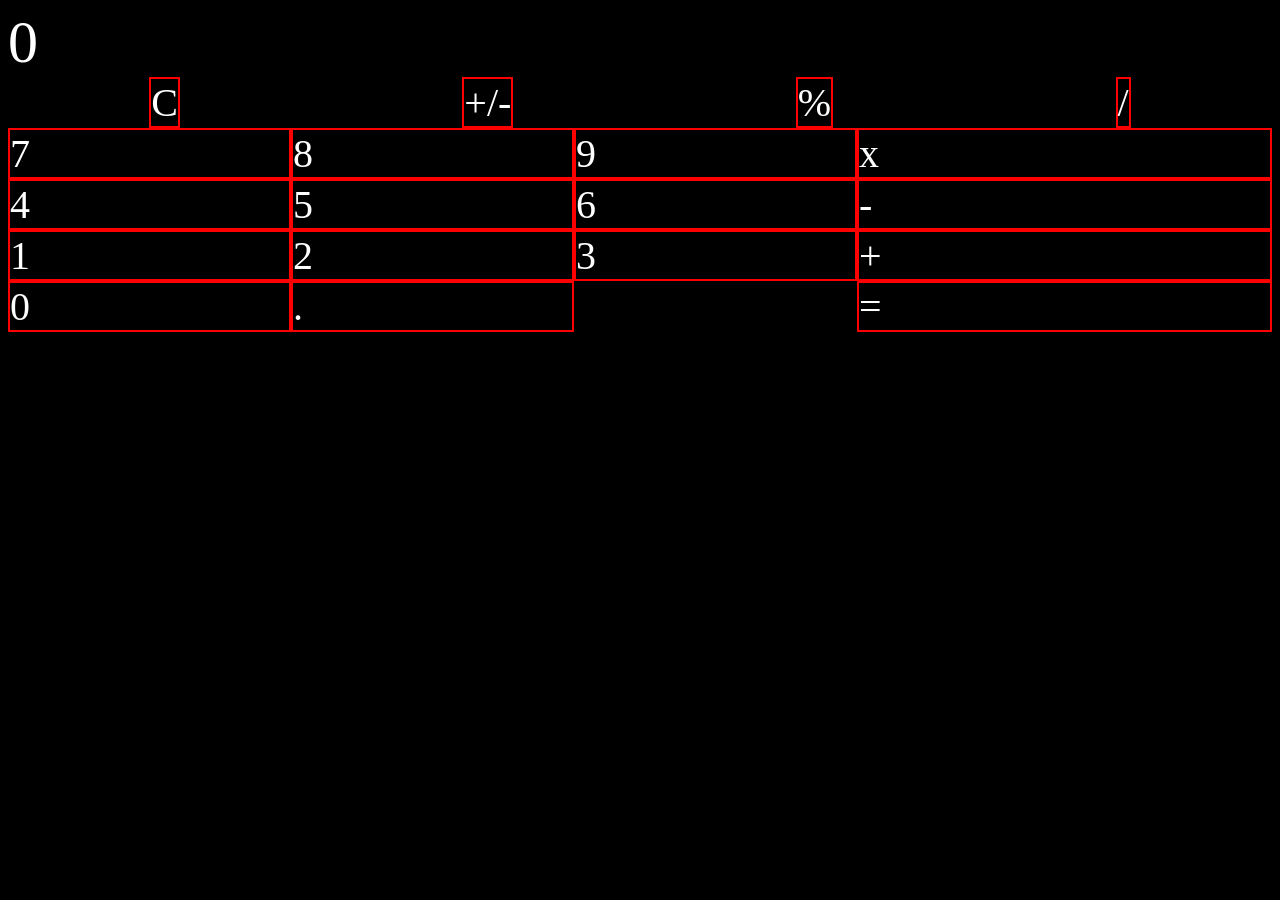
==== index.html @ 272636cd "index.html, main.js and separte....js were added" ====
<!DOCTYPE html>
<html lang="en">
<head>
    <meta charset="UTF-8">
    <meta http-equiv="X-UA-Compatible" content="IE=edge">
    <meta name="viewport" content="width=device-width, initial-scale=1.0">
    <title>Document</title>
    <link rel="stylesheet" href="styles.css">
</head>
<body>
    <div class ="main__container">
       <div class ="container__display">0</div>
       <div class ="container__top-buttons">
        <div class = "button delete">C</div>
        <div class = "button sign">+/-</div>
        <div class = "button percentage">%</div>
        <div class = "button division">/</div>
       </div> 
       <div class ="container__number-buttons">
        <div class = "button number">7</div>
        <div class = "button number">8</div>
        <div class = "button number">9</div>
        <div class = "button number">4</div>
        <div class = "button number">5</div>
        <div class = "button number">6</div>
        <div class = "button number">1</div>
        <div class = "button number">2</div>
        <div class = "button number">3</div>
        <div class = "button number-zero">0</div>
        <div class = "button dot">.</div>
       </div>
       <div class ="container__side-buttons">
        <div class ="button multiplication">x</div>
        <div class ="button substraction">-</div>
        <div class ="button addition">+</div>
        <div class ="button equals">=</div>
       </div>
    </div>
    
    <script src="main.js" type="module"></script>
</body>
</html>
---- styles.css ----
* {
  background-color: black;
  color: white;
}

.main__container {
  display: grid;
  grid-template-areas: "result result result" "top top top" "numbers numbers side" "numbers numbers side";
}
.main__container .container__display {
  font-size: 60px;
  display: flex;
  grid-area: result;
}
.main__container .container__top-buttons {
  font-size: 40px;
  display: flex;
  grid-area: top;
  justify-content: space-around;
}
.main__container .container__top-buttons .button {
  border: 2px solid red;
}
.main__container .container__number-buttons {
  display: grid;
  grid-template-columns: 1fr 1fr 1fr;
  grid-area: numbers;
  font-size: 40px;
}
.main__container .container__number-buttons .button {
  border: 2px solid red;
}
.main__container .container__side-buttons {
  display: flex;
  flex-direction: column;
  grid-area: side;
  font-size: 40px;
}
.main__container .container__side-buttons .button {
  border: 2px solid red;
}/*# sourceMappingURL=styles.css.map */
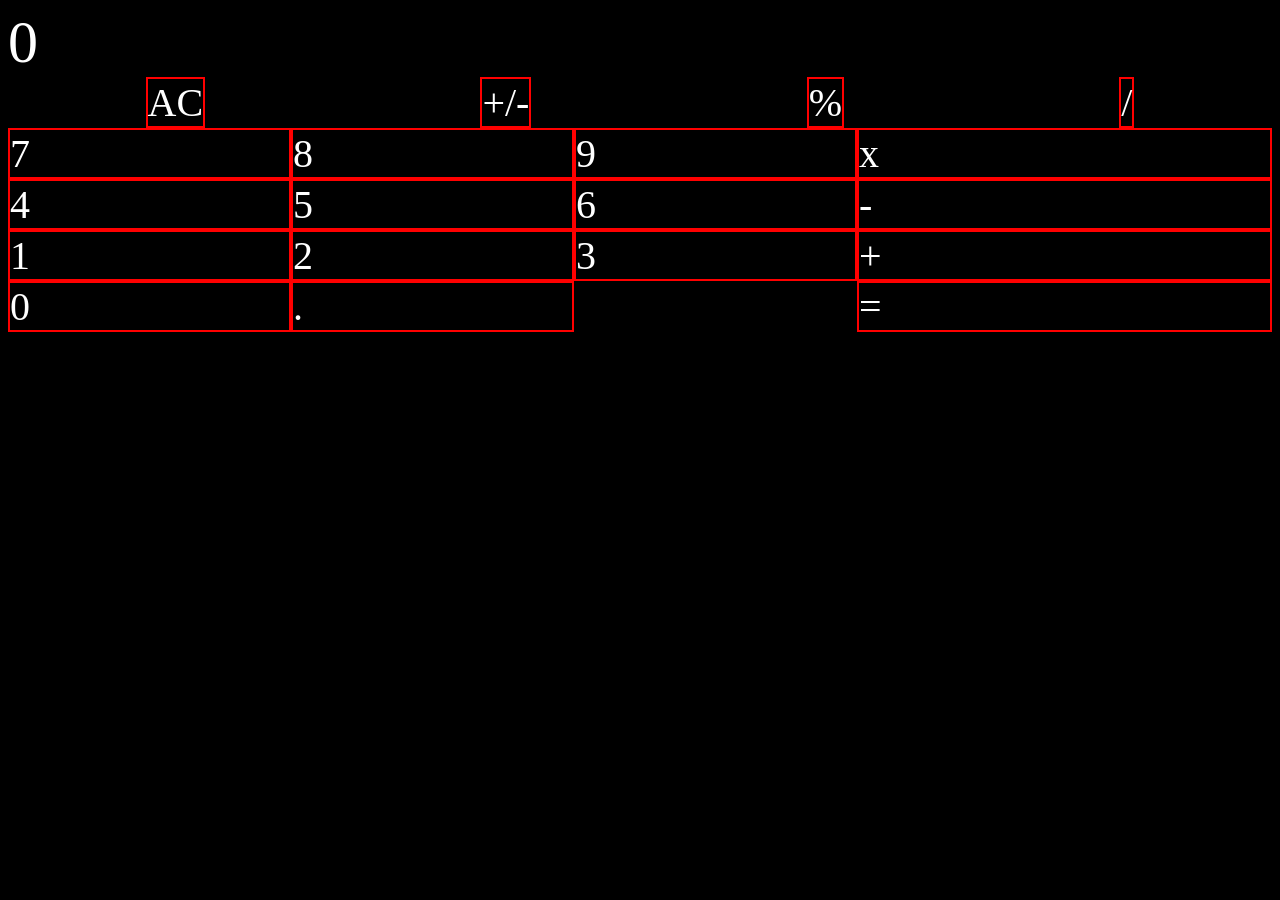
==== commit 8fa528c5: "Completed Functionality" ====
--- a/index.html
+++ b/index.html
@@ -11,7 +11,7 @@
     <div class ="main__container">
        <div class ="container__display">0</div>
        <div class ="container__top-buttons">
-        <div class = "button delete">C</div>
+        <div class = "button delete">AC</div>
         <div class = "button sign">+/-</div>
         <div class = "button percentage">%</div>
         <div class = "button division">/</div>
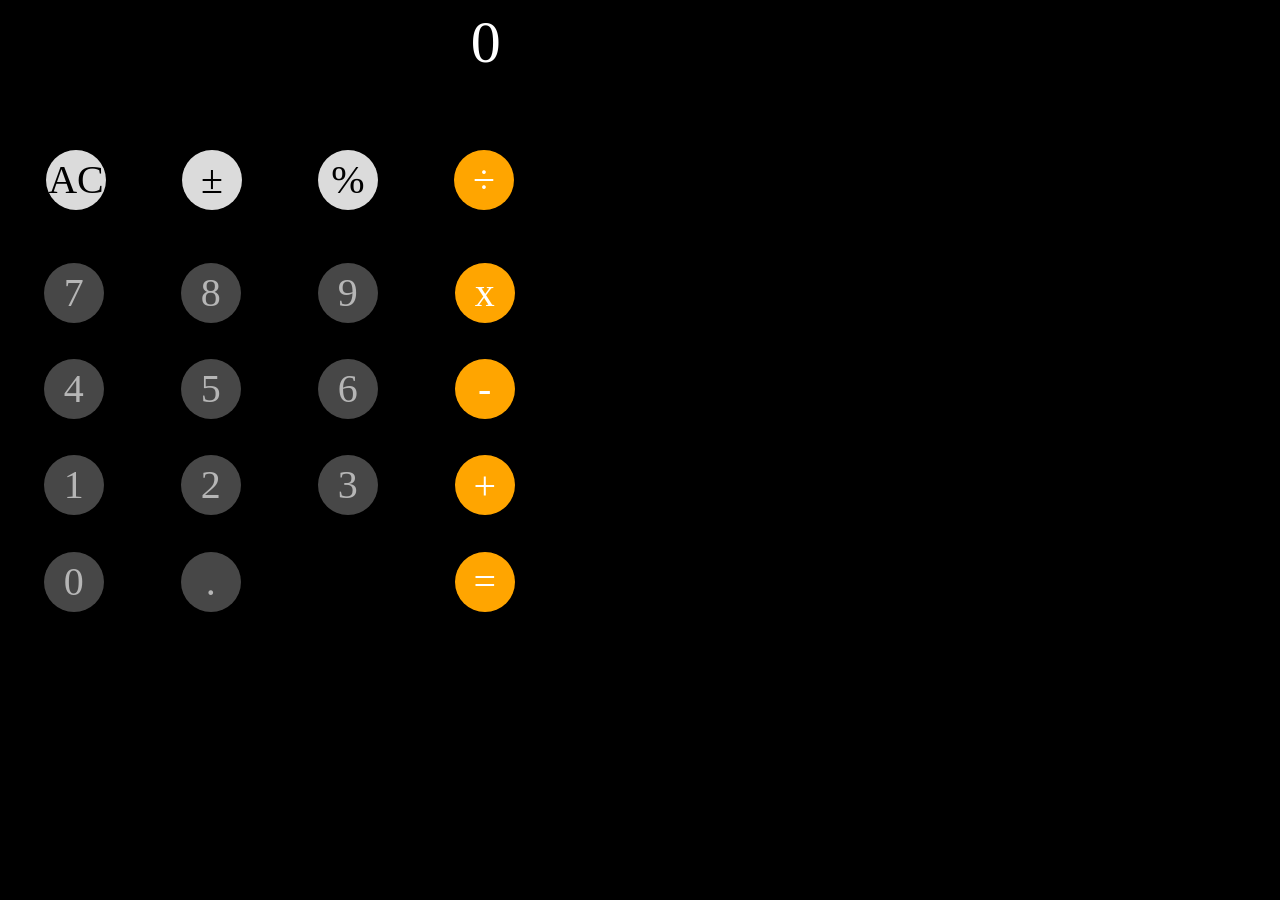
==== commit 5cedcd7b: "Base styling and added safeguards" ====
--- a/index.html
+++ b/index.html
@@ -12,9 +12,11 @@
        <div class ="container__display">0</div>
        <div class ="container__top-buttons">
         <div class = "button delete">AC</div>
-        <div class = "button sign">+/-</div>
+        <div class = "button sign">&#177;
+        </div>
         <div class = "button percentage">%</div>
-        <div class = "button division">/</div>
+        <div class = "button division">&#247;
+        </div>
        </div> 
        <div class ="container__number-buttons">
         <div class = "button number">7</div>
--- a/styles.css
+++ b/styles.css
@@ -6,36 +6,83 @@
 .main__container {
   display: grid;
   grid-template-areas: "result result result" "top top top" "numbers numbers side" "numbers numbers side";
+  height: 640px;
+  width: 640px;
+}
+.main__container .button {
+  display: flex;
+  border-radius: 50px;
+  width: 60px;
+  height: 60px;
+  justify-content: center;
+  align-items: center;
 }
 .main__container .container__display {
   font-size: 60px;
   display: flex;
+  justify-content: right;
   grid-area: result;
+  margin-right: 23%;
 }
 .main__container .container__top-buttons {
   font-size: 40px;
   display: flex;
   grid-area: top;
   justify-content: space-around;
+  margin-right: 15%;
+  height: 40px;
 }
-.main__container .container__top-buttons .button {
-  border: 2px solid red;
+.main__container .container__top-buttons .button.delete {
+  background-color: rgb(219, 219, 219);
+  color: black;
+}
+.main__container .container__top-buttons .button.sign {
+  background-color: rgb(219, 219, 219);
+  color: black;
+}
+.main__container .container__top-buttons .button.percentage {
+  background-color: rgb(219, 219, 219);
+  color: black;
+}
+.main__container .container__top-buttons .button.division {
+  background-color: orange;
+}
+.main__container .container__top-buttons .button.division:hover {
+  background-color: white;
+  color: orange;
+}
+.main__container .container__top-buttons .button:hover {
+  background-color: rgb(153, 153, 153);
 }
 .main__container .container__number-buttons {
   display: grid;
   grid-template-columns: 1fr 1fr 1fr;
   grid-area: numbers;
   font-size: 40px;
+  margin-left: 8%;
 }
 .main__container .container__number-buttons .button {
-  border: 2px solid red;
+  background-color: rgb(71, 71, 71);
+  color: rgb(182, 182, 182);
+  font-weight: 120;
+  line-height: 160%;
+}
+.main__container .container__number-buttons .button:hover {
+  background-color: rgb(153, 153, 153);
 }
 .main__container .container__side-buttons {
-  display: flex;
-  flex-direction: column;
+  display: grid;
+  flex-direction: 1fr;
   grid-area: side;
   font-size: 40px;
+  justify-content: space-between;
 }
 .main__container .container__side-buttons .button {
-  border: 2px solid red;
+  width: 60px;
+  height: 60px;
+  background-color: orange;
+}
+.main__container .container__side-buttons .button:hover {
+  background-color: white;
+  color: orange;
 }/*# sourceMappingURL=styles.css.map */
